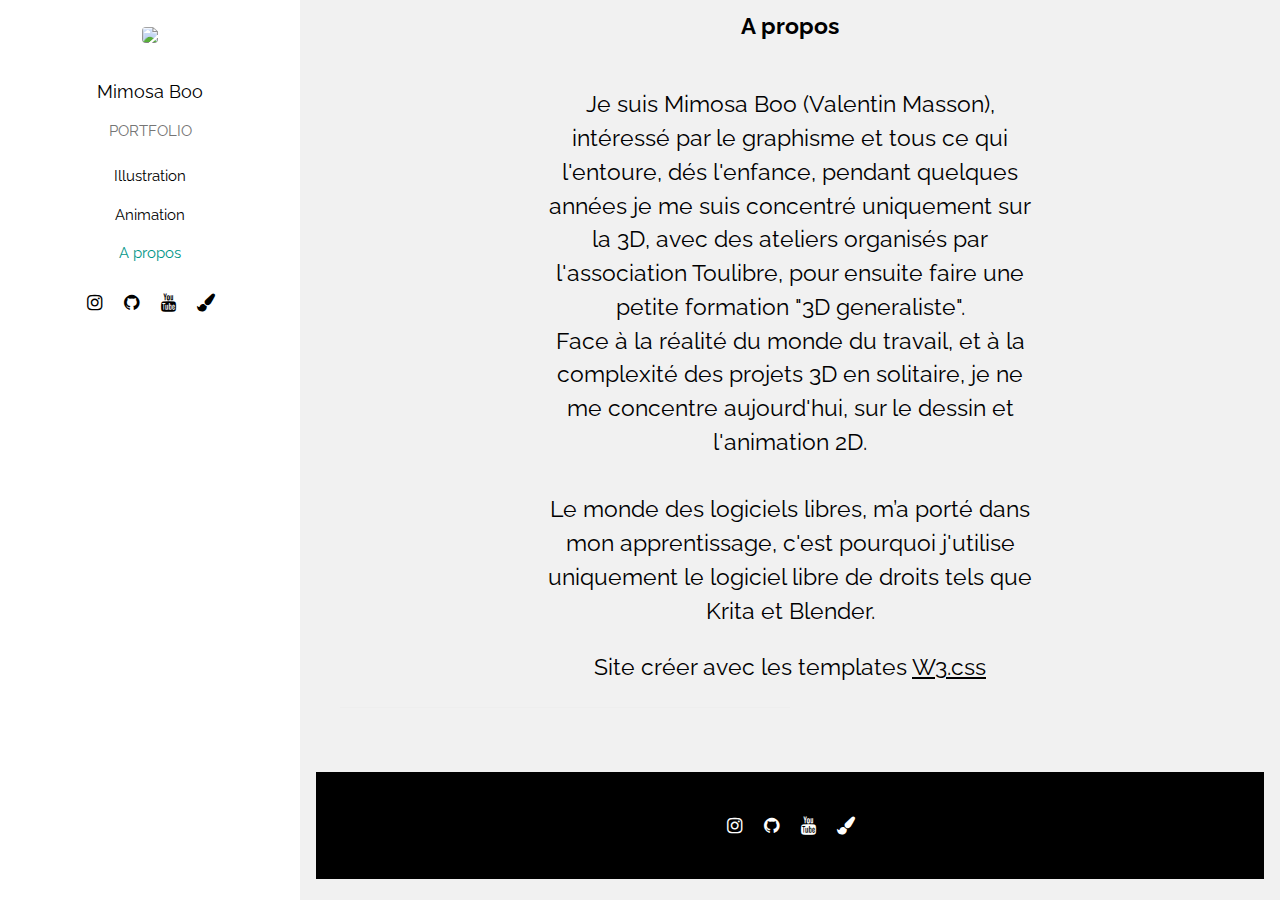
==== about.html @ cea6f9db "Create about.html" ====
<!DOCTYPE html>
<html>
    <title>Mimosa A propos</title>
    <meta charset="UTF-8">
    <meta name="viewport" content="width=device-width, initial-scale=1">
    <link rel="stylesheet" href="style.css">
    <link rel="stylesheet" href="https://www.w3schools.com/w3css/4/w3.css">
    <link rel="stylesheet" href="https://fonts.googleapis.com/css?family=Raleway">
    <link rel="stylesheet" href="https://cdnjs.cloudflare.com/ajax/libs/font-awesome/4.7.0/css/font-awesome.min.css">
    <style>body,h1,h2,h3,h4,h5,h6 {font-family: "Raleway", sans-serif}</style>


<body class="w3-light-grey w3-content" style="max-width:1600px">

<!-- Sidebar/menu -->
<nav class="w3-sidebar w3-collapse w3-white w3-animate-left" style="z-index:3;width:300px;" id="mySidebar"><br>
  <div class="w3-container">
    <a href="#" onclick="w3_close()" class="w3-hide-large w3-right w3-jumbo w3-padding w3-hover-grey" title="close menu">
      <i class="fa fa-remove"></i>
    </a>
    <img src="https://github.com/MimosaBoo/MimosaBoo.github.io/blob/main/mimosa.jpg?raw=true" style="width:45%;" class="w3-round"><br><br>
    <h5>Mimosa Boo</h5>
    <p class="w3-text-grey">PORTFOLIO</p>
  </div>
  <div class="w3-bar-block">
    <a href="index.html" onclick="w3_close()" class="w3-bar-item w3-button w3-padding w3-padding">Illustration</a> 
    <a href="animation.html" onclick="w3_close()" class="w3-bar-item w3-button w3-padding">Animation</a>    
    <a href="about.html" onclick="w3_close()" class="w3-bar-item w3-button w3-text-teal">A propos</a>
  </div>

  <div class="w3-panel w3-large">
    <a href="https://www.instagram.com/mimosa_boo/"><i class="fa fa-instagram w3-hover-opacity"></i></a>
    <a href="https://github.com/DIGImend/digimend-kernel-drivers/issues/510"><i class="fa fa-github w3-hover-opacity"></i></a>
    <a href="https://www.youtube.com/channel/UCBnyeckvlHkTn-yHxowrBQw/featured"><i class="fa fa-youtube w3-hover-opacity"></i></a>
    <a href="https://www.artstation.com/mimosaboo"><i class="fa fa-paint-brush w3-hover-opacity"></i></a>
  </div>
</nav>

<!-- Overlay effect when opening sidebar on small screens -->
<div class="w3-overlay w3-hide-large w3-animate-opacity" onclick="w3_close()" style="cursor:pointer" title="close side menu" id="myOverlay"></div>

<!-- !PAGE CONTENT! -->
<div class="w3-main">

  <!-- Header -->
  <header id="about">
    <span class="w3-button w3-hide-large w3-xxlarge w3-hover-text-grey" onclick="w3_open()"><i class="fa fa-bars"></i></span>
  </header>
  








<div class="main">
    <h3 class="Textresponcive">A propos</h3>

        <div class="w3-container w3-padding-large" style="margin-bottom:32px">
        <div class="about">
            <p class="Textresponcive"> 
Je suis Mimosa Boo (Valentin Masson), intéressé par le graphisme et tous ce qui l'entoure, dés l'enfance,
pendant quelques années je me suis concentré uniquement sur la 3D, avec des ateliers organisés par l'association Toulibre, pour ensuite faire une petite formation "3D generaliste".<br>
Face à la réalité du monde du travail, et à la complexité des projets 3D en solitaire, je ne me concentre aujourd'hui, 
sur le dessin et l'animation 2D. <br><br>

Le monde des logiciels libres, m’a porté dans mon apprentissage, 
c'est pourquoi j'utilise uniquement le logiciel libre de droits tels que Krita et Blender.
            </p> 

            <p class="Textresponcive"> Site créer avec les templates <a href="https://www.w3schools.com/"> W3.css </a> </p>
        </div>
    <hr>
</div> <!--class="main"-->


  <!-- Footer -->
        <footer>
  <div class="w3-black w3-center w3-padding-24">

  <div class="w3-panel w3-large">
    <a href="https://www.instagram.com/mimosa_boo/"><i class="fa fa-instagram w3-hover-opacity"></i></a>
    <a href="https://github.com/DIGImend/digimend-kernel-drivers/issues/510"><i class="fa fa-github w3-hover-opacity"></i></a>
    <a href="https://www.youtube.com/channel/UCBnyeckvlHkTn-yHxowrBQw/featured"><i class="fa fa-youtube w3-hover-opacity"></i></a>
    <a href="https://www.artstation.com/mimosaboo"><i class="fa fa-paint-brush w3-hover-opacity"></i></a>
  </div>
  </div>
        </footer>


<!-- End page content -->
</div>

<script>
// Script to open and close sidebar
function w3_open() {
    document.getElementById("mySidebar").style.display = "block";
    document.getElementById("myOverlay").style.display = "block";
}
 
function w3_close() {
    document.getElementById("mySidebar").style.display = "none";
    document.getElementById("myOverlay").style.display = "none";
}
</script>

</body>
</html>
---- style.css ----
/* responcive */

@media (min-width:320px)
    .container{max-width:540px;}
    .w3-sidebar.w3-collapse{display:none;}
    .w3-main{margin-left:0!important;margin-right:0!important;}
    .main{margin-left:0!important;margin-right:0!important;}
    .w3-auto{max-width:100%!important;}
    .vidsize{max-width:100%;}
    .flex-container {display:none ;}
    .Textresponcive {font-size: 1.00rem;}
    .solovideo{width:350;}
}



@media (min-width:641px) {
    .container{max-width:720px;}
    .w3-sidebar.w3-collapse{display:none;}
    .w3-main{margin-left:0!important;margin-right:0!important;}
    .main{margin-left:0!important;margin-right:0!important;}
    .w3-auto{max-width:100%;}
    .vidsize{max-width:75%;}
    .Textresponcive {font-size: 1.00rem;}
    .solovideo{width:640px; height:360px;}
}


@media (min-width:961px){
    .container{max-width:992px;}
    .w3-sidebar.w3-collapse{display:none;}
    .w3-main{margin-left:0!important;margin-right:0!important;}
    .main{margin-left:0!important;margin-right:0!important;}
    .w3-auto{max-width:100%;}
    .vidsize{max-width:75%;}
    .Textresponcive {font-size: 1.25rem;}
    .solovideo{width:854px; height:480px;}
}


@media (min-width:1280px){
        .container{max-width:1140px;}
        .w3-main{margin-left: 300px!important;}
        .main { margin-left: 300px;}
        .vidsize{max-width:75%;}
        .Textresponcive {font-size: 1.50rem;}
        .solovideo{width:960px; height:540px;}
}

 



/* menu */
.sidebar {
      display: block;
      float:left;
      height:100%;
      width:200px;
}

.w3-container{
        text-align: center;
    }
.w3-bar-block .w3-bar-item {
        text-align: center !important;
        }

ul li {
    list-style-type: none;}

h5 {
    margin: 5px 0;
}

.w3-panel{
       text-align: center !important; 
}

i{
width: 32px; 
}

 
/* main */

.main {
    display:block;
    padding: 0.01em 16px; 
    }

 

.w3-row-padding, .w3-row-padding > .w3-half, .w3-row-padding > .w3-third, .w3-row-padding > .w3-twothird, .w3-row-padding > .w3-threequarter, .w3-row-padding > .w3-quarter, .w3-row-padding > .w3-col {
    padding: 0 8px;
}

/* all body */
.container
{
    width: 800px; 
    max-width: 1200px;
    margin-right:auto;
    margin-left:auto
}


 /* footer */

footer {
    background-color:grey;
    text-align: center;
}







 
/* learn anim */

.Textresponcive { text-align: center;}

* {
  box-sizing: border-box;
}

.flex-container {
  display: flex;
  flex-wrap: wrap;
  font-size: 30px;
  text-align: center;
}

.flex-item-left {
  padding: 10px;
  flex: 50%;
}

.flex-item-right {
  padding: 10px;
  flex: 50%;
}

/* Responsive layout - makes a one column-layout instead of a two-column layout */
@media (max-width: 800px) {
  .flex-item-right, .flex-item-left {
    flex: 100%;
  }
}

hr { 
    height: 3px; 
    width: 50%;
    margin: auto;
    background-color: grey;
}

.vidarticle
{
    max-width:900px;
    width: 640px;
    height: 360px;
}

 .article {
        /*display:block;*/
        text-align: center;
 }

 
h3 {
    font-weight : bold !important;
}


/* About  */
@media (min-width:961px) and (min-width:1280px) 
    {
        .about {margin: 0px 200px 0px 200px;}
    }

.bgblack{  
    background-color: black; !important;
    width: 75%;}
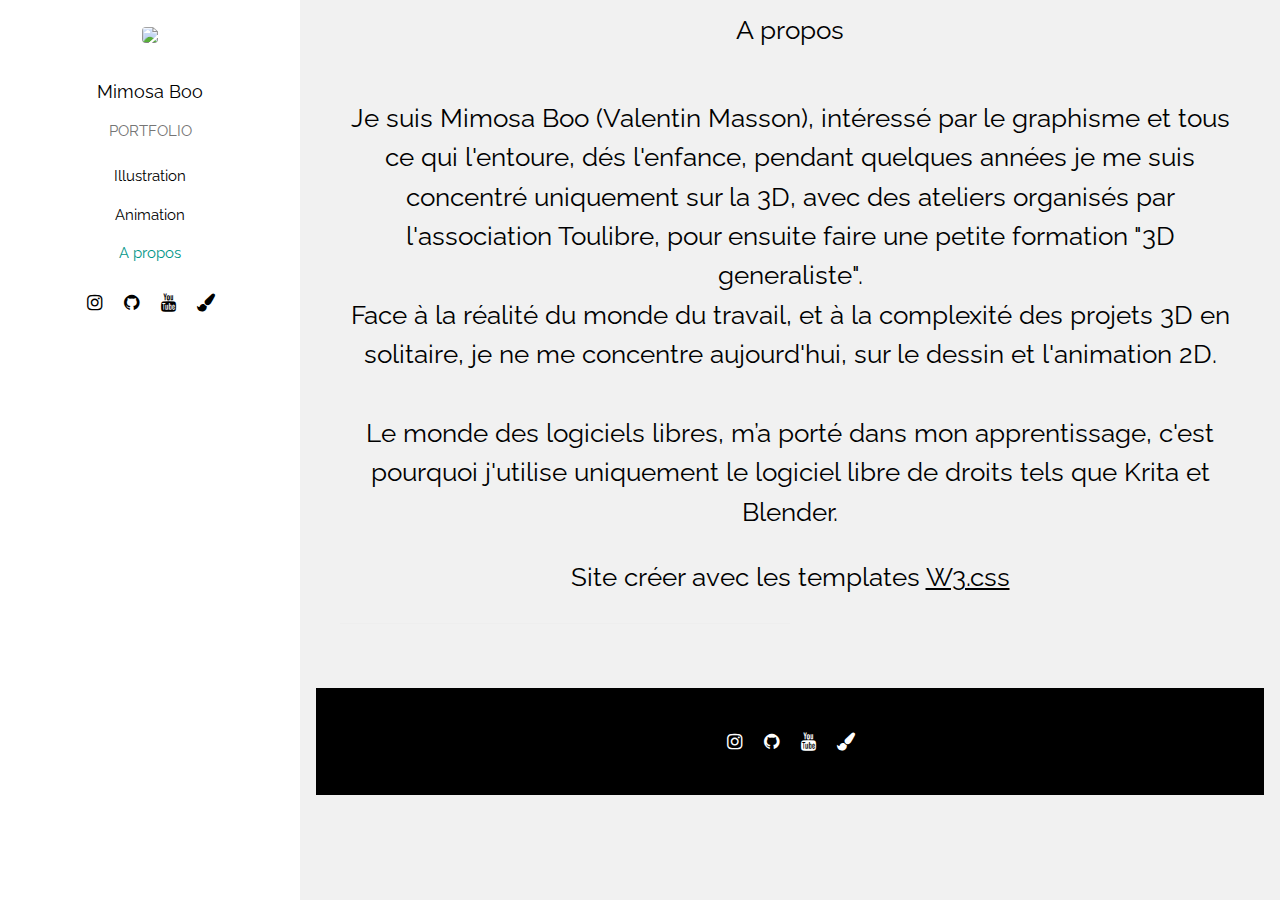
==== commit 765edb0d: "Create about.html" ====
--- a/about.html
+++ b/about.html
@@ -120,4 +120,3 @@
 
 
 
-
--- a/style.css
+++ b/style.css
@@ -8,12 +8,9 @@
     .w3-main{margin-left:0!important;margin-right:0!important;}
     .main{margin-left:0!important;margin-right:0!important;}
     .w3-auto{max-width:100%!important;}
-    .vidsize{max-width:100%;}
+    .vidsize{max-width:100%!important;}
     .flex-container {display:none ;}
-    .Textresponcive {font-size: 1.00rem;}
-    .solovideo{width:350;}
-}
-
+    .Textresponcive {font-size: 1.00rem;}}
 
 
 @media (min-width:641px) {
@@ -23,9 +20,7 @@
     .main{margin-left:0!important;margin-right:0!important;}
     .w3-auto{max-width:100%;}
     .vidsize{max-width:75%;}
-    .Textresponcive {font-size: 1.00rem;}
-    .solovideo{width:640px; height:360px;}
-}
+    .Textresponcive {font-size: 1.00rem;}}
 
 
 @media (min-width:961px){
@@ -35,19 +30,14 @@
     .main{margin-left:0!important;margin-right:0!important;}
     .w3-auto{max-width:100%;}
     .vidsize{max-width:75%;}
-    .Textresponcive {font-size: 1.25rem;}
-    .solovideo{width:854px; height:480px;}
-}
-
+    .Textresponcive {font-size: 1.50rem;}}
 
 @media (min-width:1280px){
         .container{max-width:1140px;}
         .w3-main{margin-left: 300px!important;}
         .main { margin-left: 300px;}
         .vidsize{max-width:75%;}
-        .Textresponcive {font-size: 1.50rem;}
-        .solovideo{width:960px; height:540px;}
-}
+        .Textresponcive {font-size: 1.75rem;}}
 
  
 
@@ -162,6 +152,7 @@
 
 .vidarticle
 {
+    width: 100%;
     max-width:900px;
     width: 640px;
     height: 360px;
@@ -173,18 +164,3 @@
  }
 
  
-h3 {
-    font-weight : bold !important;
-}
-
-
-/* About  */
-@media (min-width:961px) and (min-width:1280px) 
-    {
-        .about {margin: 0px 200px 0px 200px;}
-    }
-
-.bgblack{  
-    background-color: black; !important;
-    width: 75%;}
-  
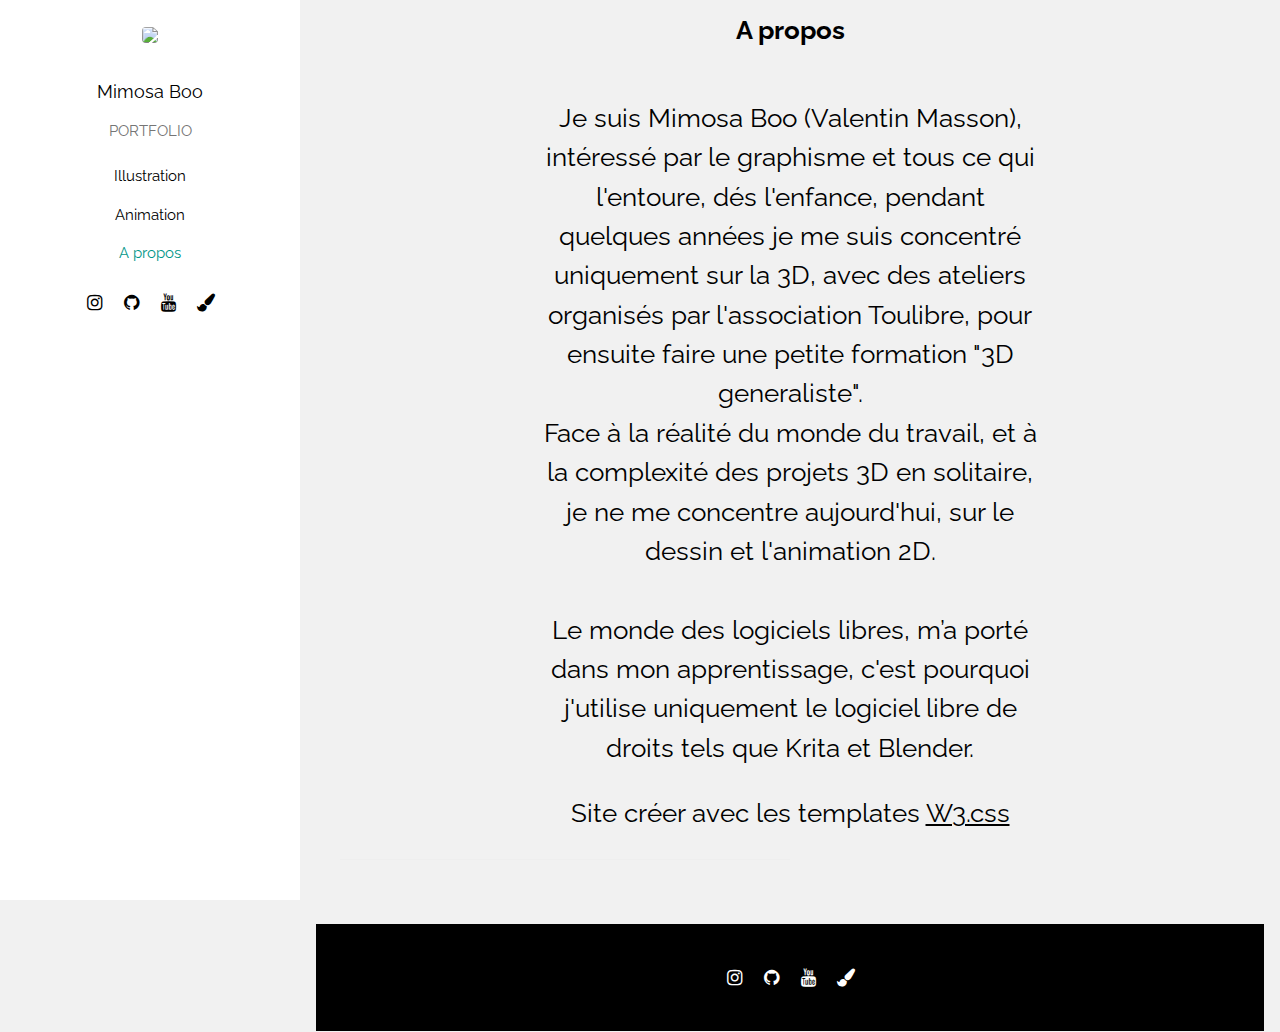
==== commit 0653892f: "Update about.html" ====
--- a/about.html
+++ b/about.html
@@ -18,7 +18,7 @@
     <a href="#" onclick="w3_close()" class="w3-hide-large w3-right w3-jumbo w3-padding w3-hover-grey" title="close menu">
       <i class="fa fa-remove"></i>
     </a>
-    <img src="https://github.com/MimosaBoo/MimosaBoo.github.io/blob/main/mimosa.jpg?raw=true" style="width:45%;" class="w3-round"><br><br>
+<img src="https://raw.githubusercontent.com/MimosaBoo/MimosaBoo.github.io/contents/mimosa.jpg" style="width:45%;" class="w3-round"><br><br>
     <h5>Mimosa Boo</h5>
     <p class="w3-text-grey">PORTFOLIO</p>
   </div>
--- a/style.css
+++ b/style.css
@@ -10,7 +10,8 @@
     .w3-auto{max-width:100%!important;}
     .vidsize{max-width:100%!important;}
     .flex-container {display:none ;}
-    .Textresponcive {font-size: 1.00rem;}}
+    .Textresponcive {font-size: 1.00rem;}
+    .solovideo{width:350;}}
 
 
 @media (min-width:641px) {
@@ -20,7 +21,8 @@
     .main{margin-left:0!important;margin-right:0!important;}
     .w3-auto{max-width:100%;}
     .vidsize{max-width:75%;}
-    .Textresponcive {font-size: 1.00rem;}}
+    .Textresponcive {font-size: 1.00rem;}
+	.solovideo{width:640px; height:360px;}}
 
 
 @media (min-width:961px){
@@ -30,14 +32,16 @@
     .main{margin-left:0!important;margin-right:0!important;}
     .w3-auto{max-width:100%;}
     .vidsize{max-width:75%;}
-    .Textresponcive {font-size: 1.50rem;}}
+    .Textresponcive {font-size: 1.50rem;}
+	.solovideo{width:854px; height:480px;}}
 
 @media (min-width:1280px){
         .container{max-width:1140px;}
         .w3-main{margin-left: 300px!important;}
         .main { margin-left: 300px;}
         .vidsize{max-width:75%;}
-        .Textresponcive {font-size: 1.75rem;}}
+        .Textresponcive {font-size: 1.75rem;}
+        .solovideo{width:960px; height:540px;}}
 
  
 
@@ -100,7 +104,7 @@
  /* footer */
 
 footer {
-    background-color:grey;
+    background-color:green;
     text-align: center;
 }
 
@@ -163,4 +167,20 @@
         text-align: center;
  }
 
+
+	h3 {
+        font-weight : bold !important;
+        }
+
+/* About */
+    @media (min-width:961px) and (min-width:1280px)
+        {
+            .about {margin: 0px 200px 0px 200px;}
+        }
+
+    .bgblack
+        {
+        background-color: black; !important;
+        width: 75%;
+        }
  
